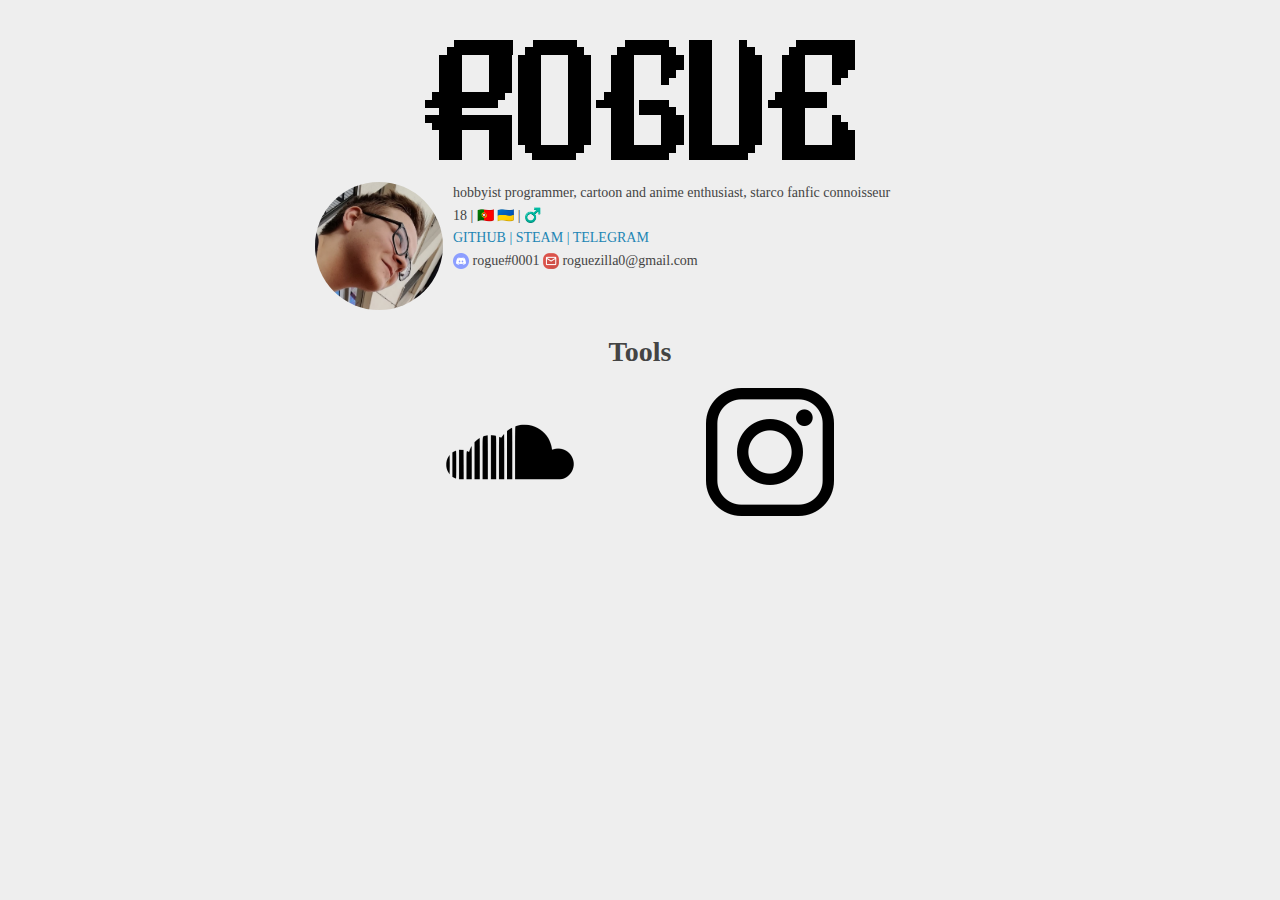
==== index.html @ cf9e45b3 "yes" ====
<!DOCTYPE html>
<html>
    <head>
        <link rel="shortcut icon" type="image/x-icon" href="favicon.ico">
        <meta charset="utf-8">
        <meta name="viewport" content="width=device-width, initial-scale=1">
        <title>yare yare daze</title>
        <script src="https://ajax.googleapis.com/ajax/libs/jquery/3.4.1/jquery.min.js"></script>
        <style type="text/css">
            body {
                background-color: #EEEEEE;
                font-family: Georgia;
                margin: 40px auto;
                max-width: 650px;
                line-height: 1.6;
                font-size: 14px;
                color: #444;
                padding: 0 10px;
                word-wrap: break-word;
            }

            h1,h2,h3 {
                line-height: 1.2;
                text-align: center;
            }

            a:link, a:visited {
	            color: #2185B4;
	            text-decoration: none;
            }
            .h1 {
                text-align: center;
            }
        </style>
    </head>
    <body>
        <a title="" href="index.html"><img style="display: block; margin-left: auto; margin-right: auto;" src="logo.png"></a><br>
        <img style="border-radius: 50%; height: 128px; float:left;" src="me.jpg">
        <div style="transform: translateX(10px)">
            <a>hobbyist programmer, cartoon and anime enthusiast, starco fanfic connoisseur</a>
            <br><a>18 | 🇵🇹 🇺🇦 | ♂️</a>
            <br><a style="text-transform: uppercase;" href="https://github.com/Roguezilla">github | </a>
            <a style="text-transform: uppercase;" href="http://steamcommunity.com/profiles/76561198254152686">steam | </a>
            <a style="text-transform: uppercase;" href="http://t.me/roguezilla">telegram</a>
            <br>
            <img style="vertical-align:middle" src="dcord.png" width=16><a> rogue#0001</a>
            <img style="vertical-align:middle" src="mail.png" width=16><a> roguezilla0@gmail.com</a>
            <br><br><br>
        </div>
        <h1>Tools</h1>
        <div style="display: flex; justify-content: space-evenly;">
            <a title="" href="sc.html"><img style="height: 128px; display: block; margin-left: auto; margin-right: auto;" src="sc.png"></a>
            <a title="" href="ig.html"><img style="height: 128px; display: block; margin-left: auto; margin-right: auto;" src="ig.png"></a>
        </div>
    </body>
</html>
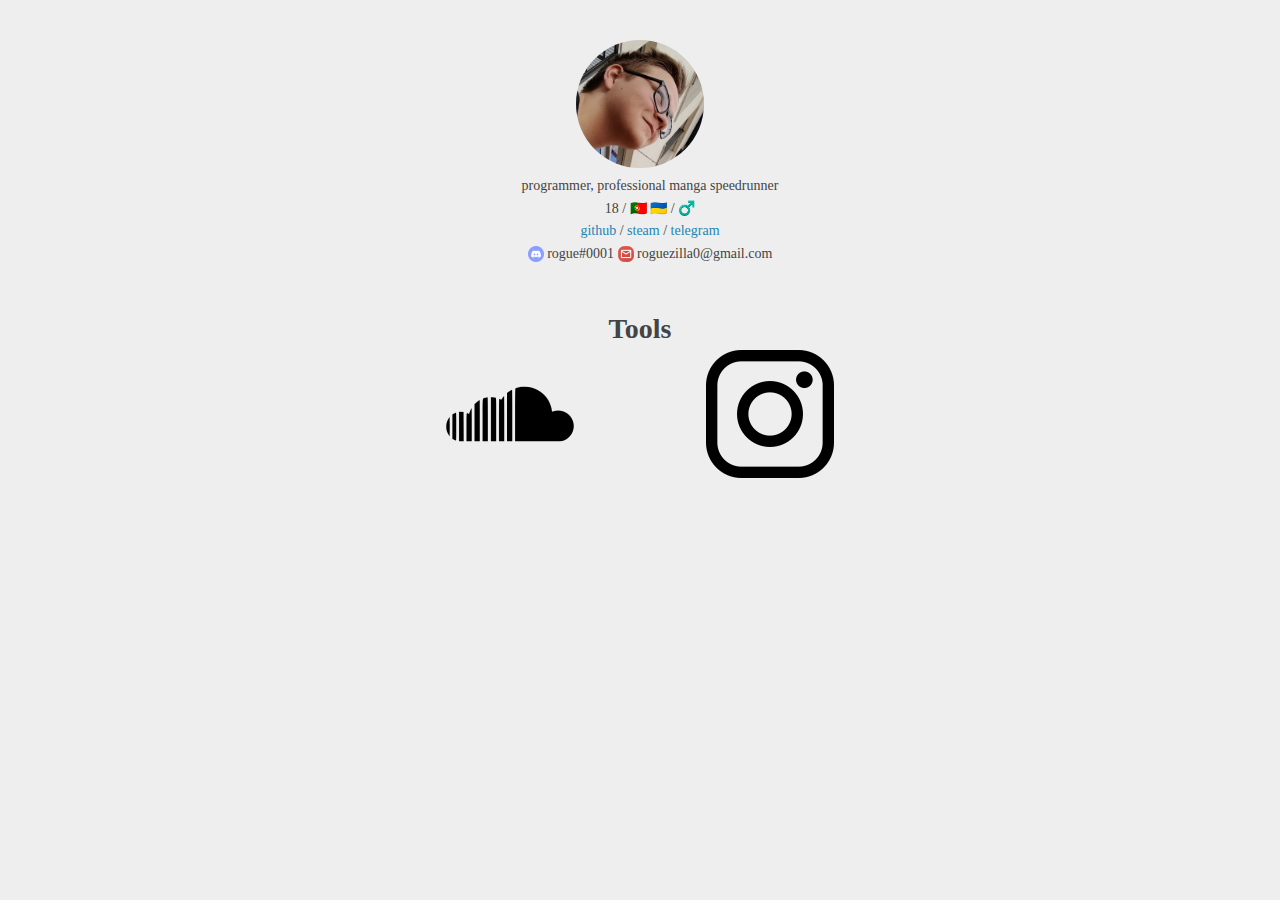
==== commit e74c4baa: "small redesign" ====
--- a/index.html
+++ b/index.html
@@ -17,10 +17,11 @@
                 color: #444;
                 padding: 0 10px;
                 word-wrap: break-word;
+                text-align: center;
             }
 
             h1,h2,h3 {
-                line-height: 1.2;
+                line-height: 0.1;
                 text-align: center;
             }
 
@@ -34,14 +35,13 @@
         </style>
     </head>
     <body>
-        <a title="" href="index.html"><img style="display: block; margin-left: auto; margin-right: auto;" src="logo.png"></a><br>
-        <img style="border-radius: 50%; height: 128px; float:left;" src="me.jpg">
-        <div style="transform: translateX(10px)">
-            <a>hobbyist programmer, cartoon and anime enthusiast, starco fanfic connoisseur</a>
-            <br><a>18 | 🇵🇹 🇺🇦 | ♂️</a>
-            <br><a style="text-transform: uppercase;" href="https://github.com/Roguezilla">github | </a>
-            <a style="text-transform: uppercase;" href="http://steamcommunity.com/profiles/76561198254152686">steam | </a>
-            <a style="text-transform: uppercase;" href="http://t.me/roguezilla">telegram</a>
+        <a title="" href="index.html"><img style="margin-left: auto; margin-right: auto; border-radius: 50%; height: 128px;" src="me.jpg"></a>
+        <div id="info" style="transform: translateX(10px)">
+            <a>programmer, professional manga speedrunner</a>
+            <br><a>18 / 🇵🇹 🇺🇦 / ♂️</a>
+            <br><a href="https://github.com/Roguezilla">github</a><a> / </a>
+            <a href="http://steamcommunity.com/profiles/76561198254152686">steam</a><a> / </a>
+            <a href="http://t.me/roguezilla">telegram</a>
             <br>
             <img style="vertical-align:middle" src="dcord.png" width=16><a> rogue#0001</a>
             <img style="vertical-align:middle" src="mail.png" width=16><a> roguezilla0@gmail.com</a>
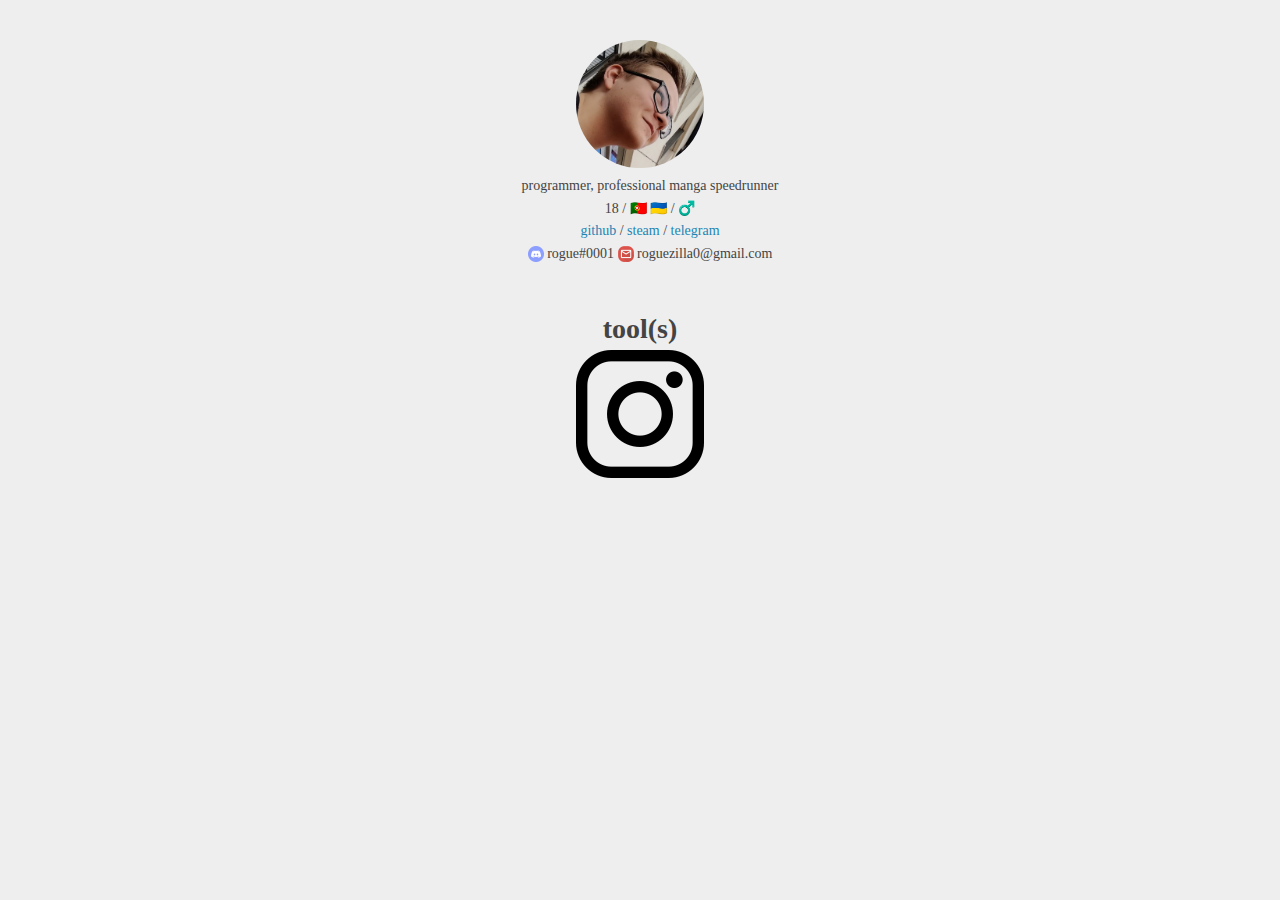
==== commit 63e229d0: "fuck soundcloud" ====
--- a/index.html
+++ b/index.html
@@ -47,9 +47,8 @@
             <img style="vertical-align:middle" src="mail.png" width=16><a> roguezilla0@gmail.com</a>
             <br><br><br>
         </div>
-        <h1>Tools</h1>
+        <h1>tool(s)</h1>
         <div style="display: flex; justify-content: space-evenly;">
-            <a title="" href="sc.html"><img style="height: 128px; display: block; margin-left: auto; margin-right: auto;" src="sc.png"></a>
             <a title="" href="ig.html"><img style="height: 128px; display: block; margin-left: auto; margin-right: auto;" src="ig.png"></a>
         </div>
     </body>
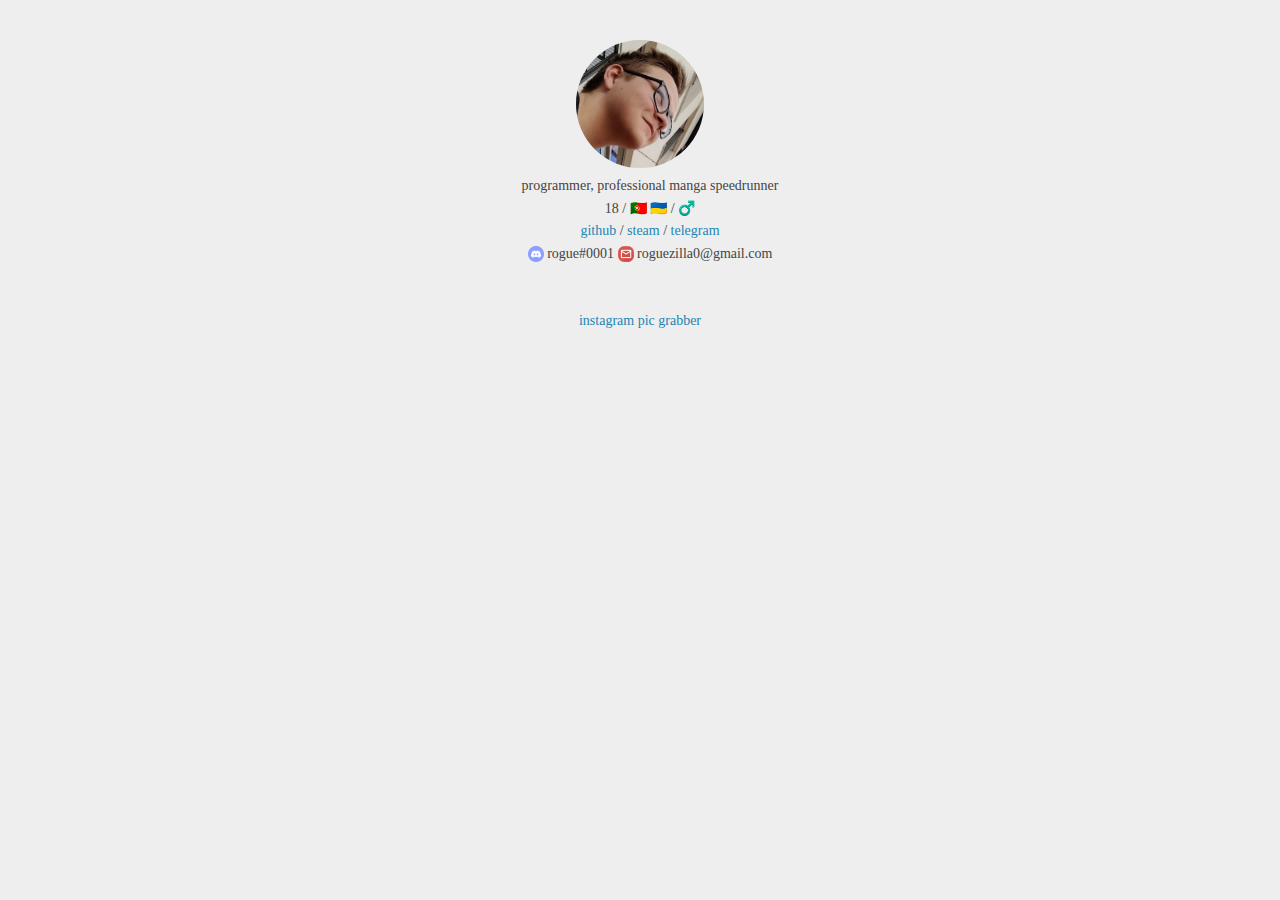
==== commit 899de75f: "remove stuff" ====
--- a/index.html
+++ b/index.html
@@ -47,9 +47,6 @@
             <img style="vertical-align:middle" src="mail.png" width=16><a> roguezilla0@gmail.com</a>
             <br><br><br>
         </div>
-        <h1>tool(s)</h1>
-        <div style="display: flex; justify-content: space-evenly;">
-            <a title="" href="ig.html"><img style="height: 128px; display: block; margin-left: auto; margin-right: auto;" src="ig.png"></a>
-        </div>
+        <a href="ig.html">instagram pic grabber</a>
     </body>
 </html>
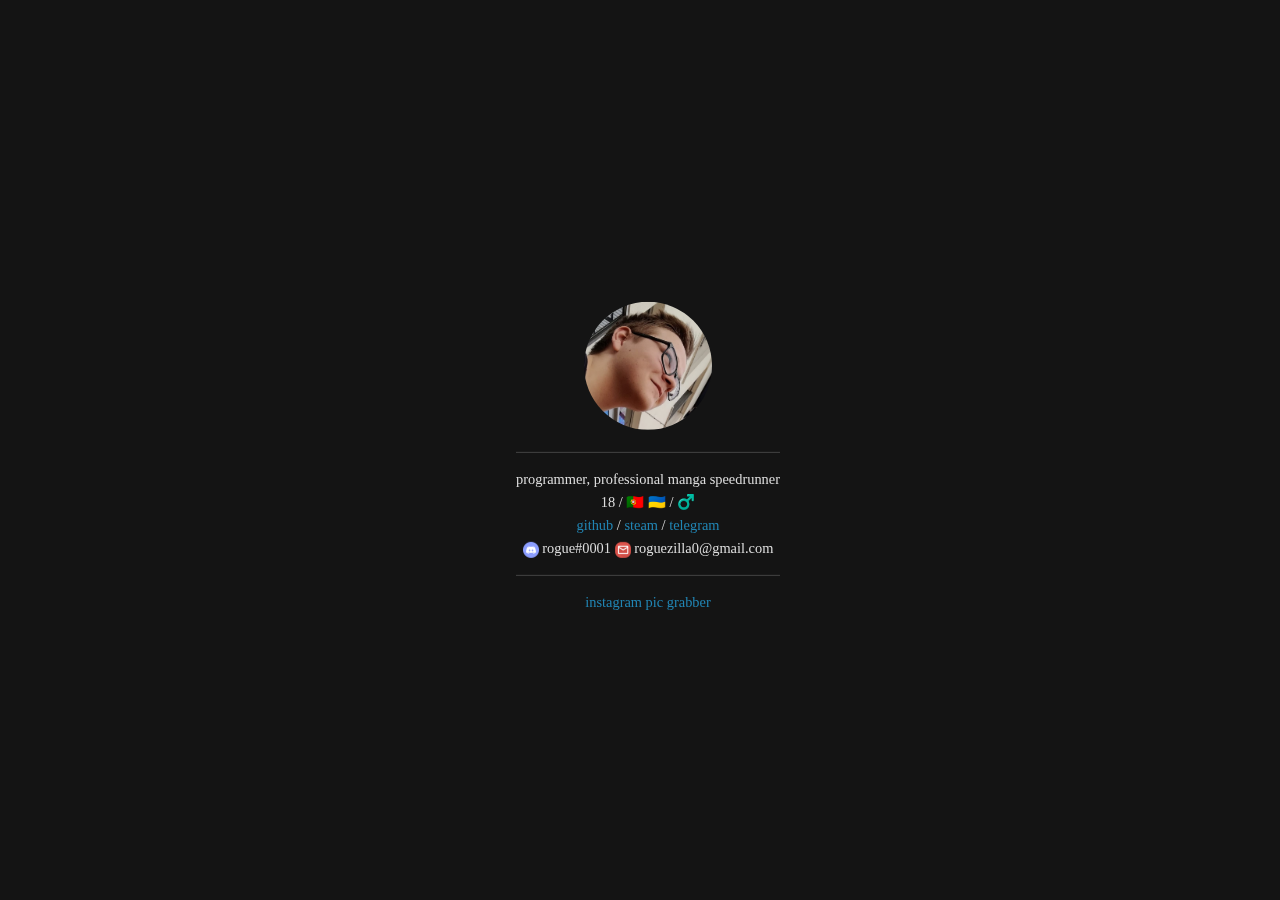
==== commit affa4597: "yet another style update cuz why not" ====
--- a/index.html
+++ b/index.html
@@ -6,47 +6,24 @@
         <meta name="viewport" content="width=device-width, initial-scale=1">
         <title>yare yare daze</title>
         <script src="https://ajax.googleapis.com/ajax/libs/jquery/3.4.1/jquery.min.js"></script>
-        <style type="text/css">
-            body {
-                background-color: #EEEEEE;
-                font-family: Georgia;
-                margin: 40px auto;
-                max-width: 650px;
-                line-height: 1.6;
-                font-size: 14px;
-                color: #444;
-                padding: 0 10px;
-                word-wrap: break-word;
-                text-align: center;
-            }
-
-            h1,h2,h3 {
-                line-height: 0.1;
-                text-align: center;
-            }
-
-            a:link, a:visited {
-	            color: #2185B4;
-	            text-decoration: none;
-            }
-            .h1 {
-                text-align: center;
-            }
-        </style>
+        <link href="main.css" rel="stylesheet" type="text/css" media="all">
     </head>
     <body>
-        <a title="" href="index.html"><img style="margin-left: auto; margin-right: auto; border-radius: 50%; height: 128px;" src="me.jpg"></a>
-        <div id="info" style="transform: translateX(10px)">
+        <section class="info">
+            <a title="" href="index.html"><img style="margin-left: auto; margin-right: auto; border-radius: 50%; height: 128px;" src="me.jpg"></a>
+            <hr>
             <a>programmer, professional manga speedrunner</a>
-            <br><a>18 / 🇵🇹 🇺🇦 / ♂️</a>
-            <br><a href="https://github.com/Roguezilla">github</a><a> / </a>
+            <br>
+            <a>18 / 🇵🇹 🇺🇦 / ♂️</a>
+            <br>
+            <a href="https://github.com/Roguezilla">github</a><a> / </a>
             <a href="http://steamcommunity.com/profiles/76561198254152686">steam</a><a> / </a>
             <a href="http://t.me/roguezilla">telegram</a>
             <br>
             <img style="vertical-align:middle" src="dcord.png" width=16><a> rogue#0001</a>
             <img style="vertical-align:middle" src="mail.png" width=16><a> roguezilla0@gmail.com</a>
-            <br><br><br>
-        </div>
+            <hr>
+        </section>
         <a href="ig.html">instagram pic grabber</a>
     </body>
 </html>
--- a/main.css
+++ b/main.css
@@ -0,0 +1,42 @@
+body {
+    background: #141414;
+    font-family: Georgia;
+    line-height: 1.6;
+    font-size: 0.9em;
+    word-wrap: break-word;
+    text-align: center;
+    position: fixed;
+    top: 50%;
+    left: 50%;
+    transform: translate(-50%, -50%);
+    -webkit-font-smoothing: antialiased;
+}
+
+a {
+    color: #ddd;
+}
+
+hr {
+    display: block;
+    border: 0;
+    border-top: 1px solid rgb(68, 68, 68);
+    margin: 15px 0
+}
+
+a:link, a:visited {
+    color: #2185b4;
+    text-decoration: none;
+}
+
+input {
+    display: block;
+    padding: 4px 6px 5px 6px;
+    border: 1px solid rgba(68, 68, 68);
+    background: rgba(68, 68, 68, 0.25);
+    color: #ddd;
+    display:inline-block;
+}
+
+input:focus, button:focus {
+    outline: none;
+}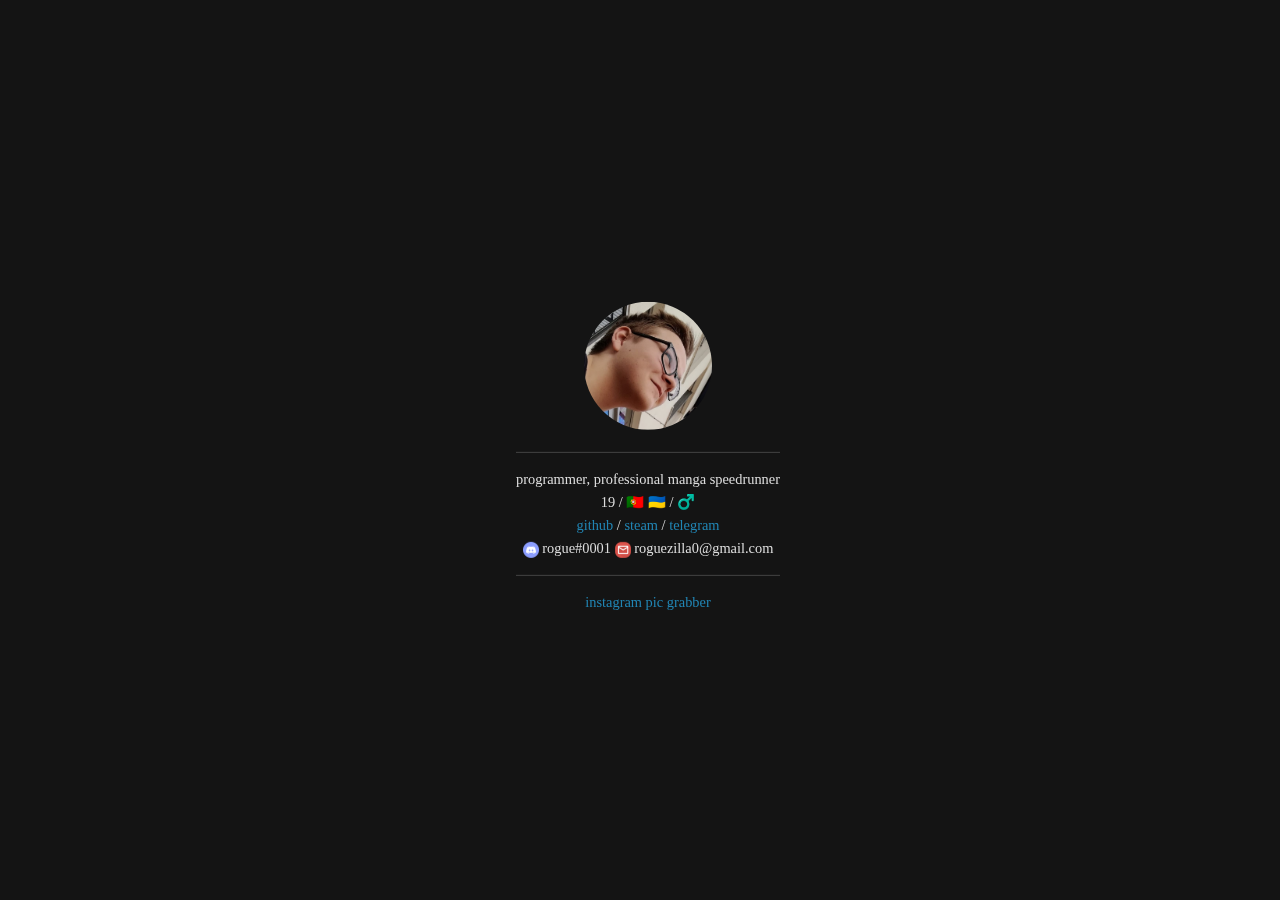
==== commit 20e6d3af: "age" ====
--- a/index.html
+++ b/index.html
@@ -14,7 +14,7 @@
             <hr>
             <a>programmer, professional manga speedrunner</a>
             <br>
-            <a>18 / 🇵🇹 🇺🇦 / ♂️</a>
+            <a>19 / 🇵🇹 🇺🇦 / ♂️</a>
             <br>
             <a href="https://github.com/Roguezilla">github</a><a> / </a>
             <a href="http://steamcommunity.com/profiles/76561198254152686">steam</a><a> / </a>
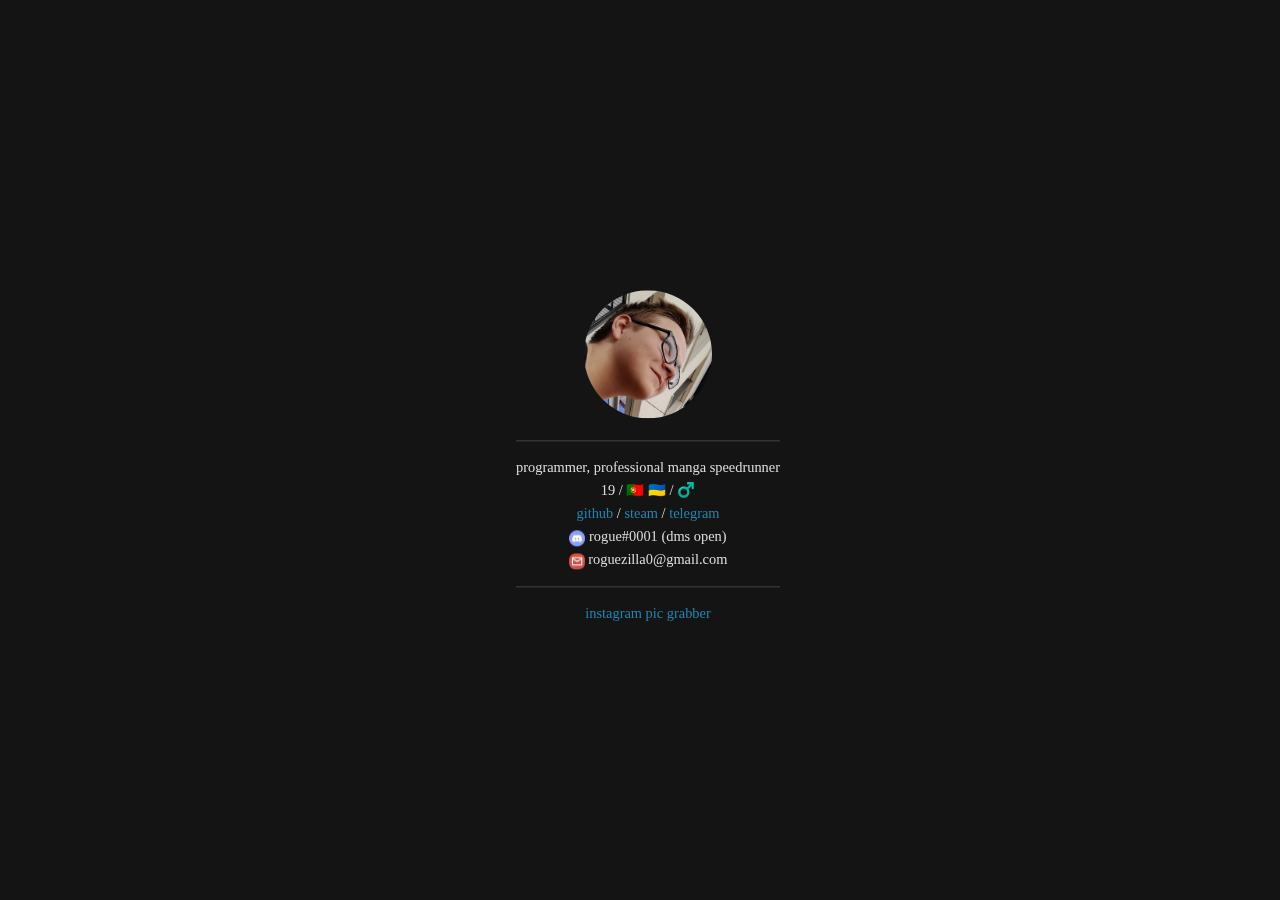
==== commit 98099a87: "discord shit" ====
--- a/index.html
+++ b/index.html
@@ -20,7 +20,8 @@
             <a href="http://steamcommunity.com/profiles/76561198254152686">steam</a><a> / </a>
             <a href="http://t.me/roguezilla">telegram</a>
             <br>
-            <img style="vertical-align:middle" src="dcord.png" width=16><a> rogue#0001</a>
+            <img style="vertical-align:middle" src="dcord.png" width=16><a> rogue#0001 (dms open)</a>
+            <br>
             <img style="vertical-align:middle" src="mail.png" width=16><a> roguezilla0@gmail.com</a>
             <hr>
         </section>
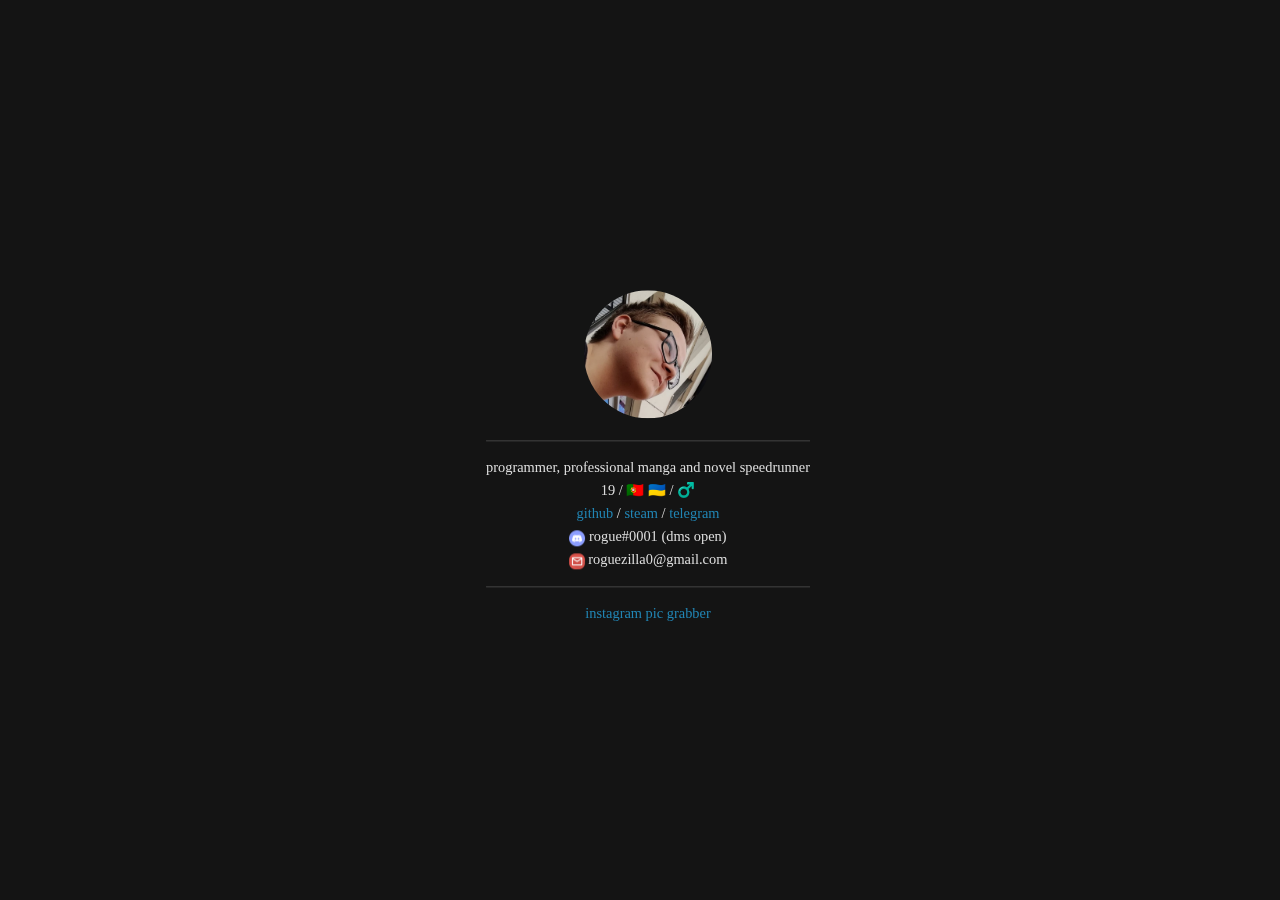
==== commit ae3acd53: "stuff" ====
--- a/index.html
+++ b/index.html
@@ -12,7 +12,7 @@
         <section class="info">
             <a title="" href="index.html"><img style="margin-left: auto; margin-right: auto; border-radius: 50%; height: 128px;" src="me.jpg"></a>
             <hr>
-            <a>programmer, professional manga speedrunner</a>
+            <a>programmer, professional manga and novel speedrunner</a>
             <br>
             <a>19 / 🇵🇹 🇺🇦 / ♂️</a>
             <br>
